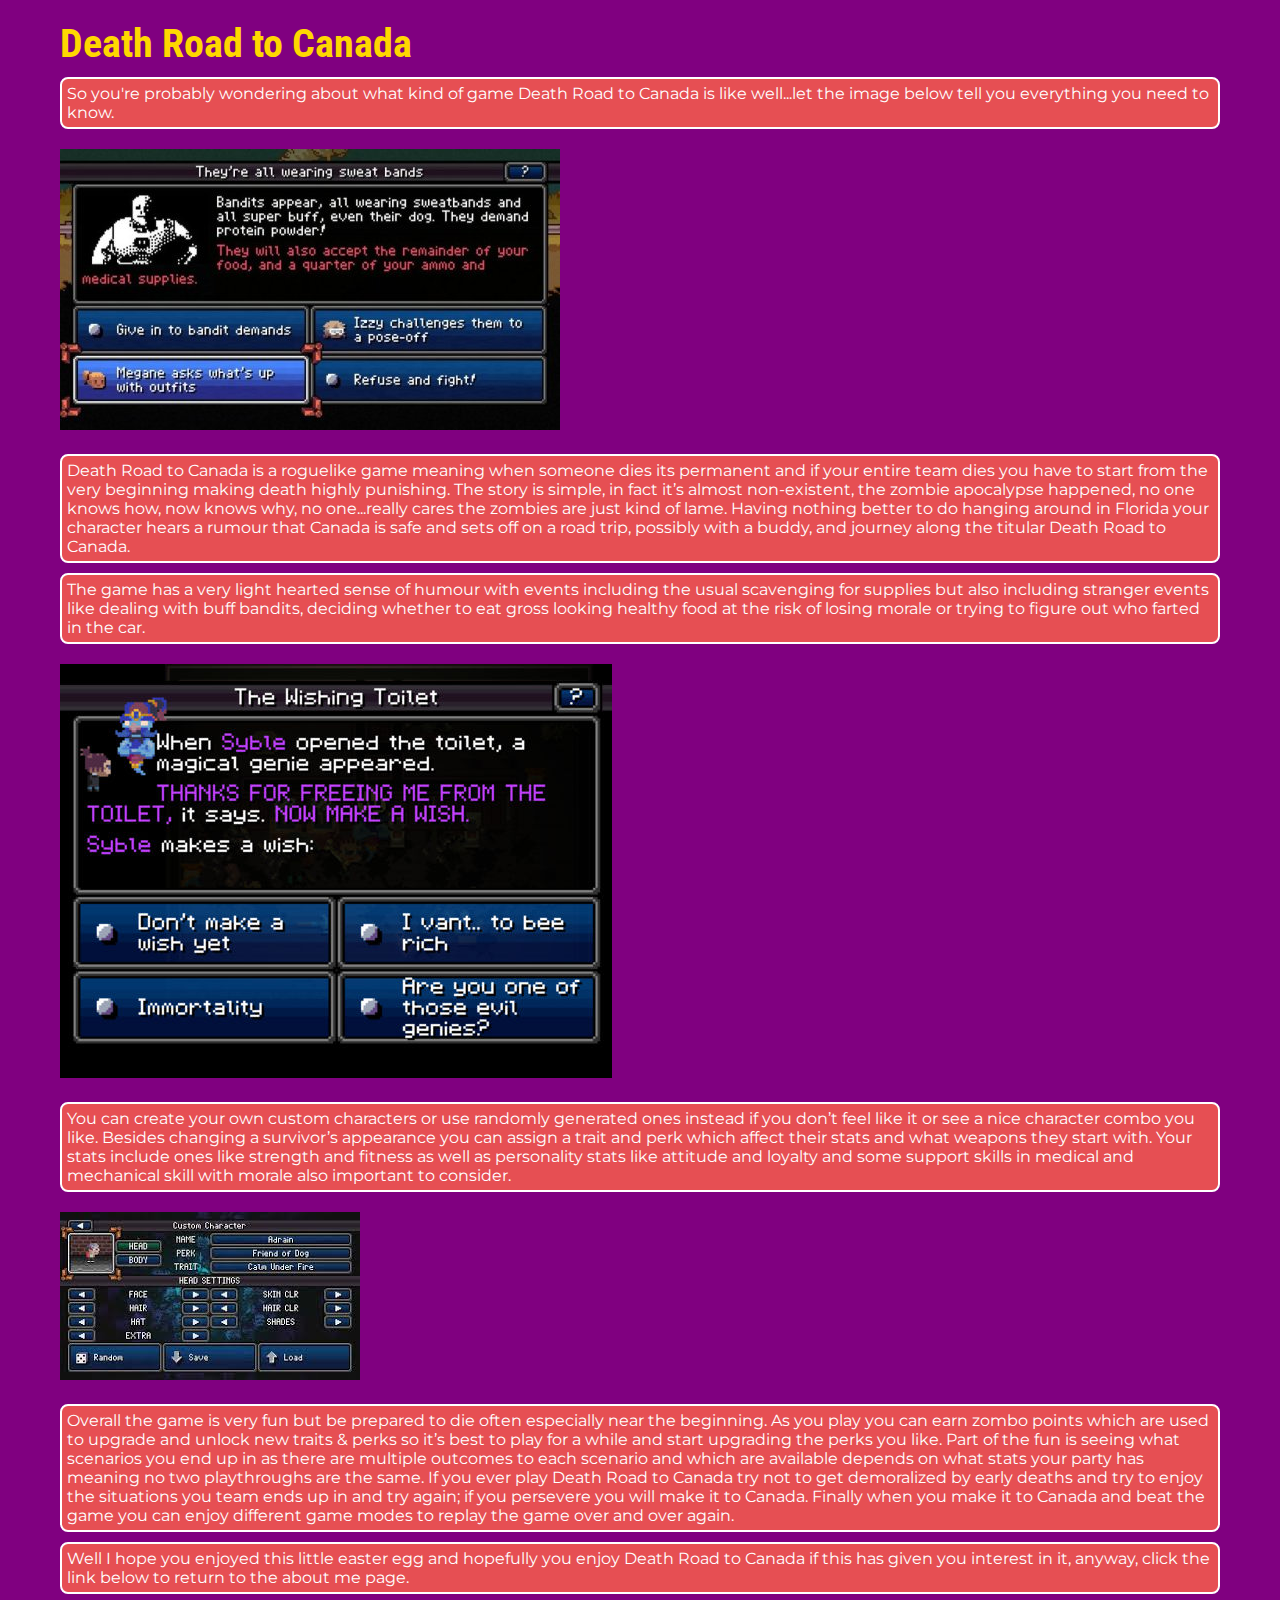
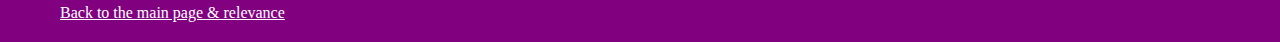
==== funpage.html @ 07bdb2be "Easter Egg Additions" ====
<!DOCTYPE html>
<html lang="en">
<head>
    <meta charset="UTF-8">
    <link rel="stylesheet" type="text/css" href="main.css">
    <title>Good Job</title>
</head>
<body>
    <h1>Death Road to Canada</h1>
    <p>
        So you're probably wondering about what kind of game Death Road to Canada is like well...let the image below tell you everything you need to know.
    </p>
    <img src =buffbandits.jpg alt = GameScreen>
    <p>
        Death Road to Canada is a roguelike game meaning when someone dies its permanent and if your entire team dies you have to start from the very beginning making death highly punishing. The story is simple, in fact it’s almost non-existent, the zombie apocalypse happened, no one knows how, now knows why, no one...really cares the zombies are just kind of lame. Having nothing better to do hanging around in Florida your character hears a rumour that Canada is safe and sets off on a road trip, possibly with a buddy, and journey along the titular Death Road to Canada.
    </p>
    <p>
        The game has a very light hearted sense of humour with events including the usual scavenging for supplies but also including stranger events like dealing with buff bandits, deciding whether to eat gross looking healthy food at the risk of losing morale or trying to figure out who farted in the car.
    </p>
    <img src =toiletgenie.jpeg alt = Genie>
    <p>
        You can create your own custom characters or use randomly generated ones instead if you don’t feel like it or see a nice character combo you like. Besides changing a survivor’s appearance you can assign a trait and perk which affect their stats and what weapons they start with. Your stats include ones like strength and fitness as well as personality stats like attitude and loyalty and some support skills in medical and mechanical skill with morale also important to consider.
    </p>
    <img src =charcreator.jpeg alt = CharacterCreator>
    <p>
        Overall the game is very fun but be prepared to die often especially near the beginning. As you play you can earn zombo points which are used to upgrade and unlock new traits & perks so it’s best to play for a while and start upgrading the perks you like. Part of the fun is seeing what scenarios you end up in as there are multiple outcomes to each scenario and which are available depends on what stats your party has meaning no two playthroughs are the same. If you ever play Death Road to Canada try not to get demoralized by early deaths and try to enjoy the situations you team ends up in and try again; if you persevere you will make it to Canada. Finally when you make it to Canada and beat the game you can enjoy different game modes to replay the game over and over again.
    </p>
    <p>
        Well I hope you enjoyed this little easter egg and hopefully you enjoy Death Road to Canada if this has given you interest in it, anyway, click the link below to return to the about me page.
    </p>
    <a href="index.html">Back to the main page & relevance</a> 
</body>
</html>
---- main.css ----
@import url('https://fonts.googleapis.com/css?family=Montserrat|Poppins:600|Roboto+Condensed:700&display=swap');
/* Site link for fonts: https://fonts.google.com/?selection.family=Montserrat|Poppins:600|Roboto+Condensed:700 */

* {
    background-color: purple;
    color: white;
    margin: 10px 20px 10px;
}

h1 {
    color: gold;
    font-size: 40px;
    font-family: 'Roboto Condensed', sans-serif;
}

h3 {
    color: gold;
    font-size: 25px;
    font-family: 'Roboto Condensed', sans-serif;
}

p {
    background-color: rgba(255, 99, 71, 0.8);
    font-family: 'Montserrat', sans-serif;
    border-style: solid;
    border-width: 2px;
    border-radius: 8px;
    border-color: white;
    padding: 5px;
}
.header {
    font-size: 50px;
    font-family: 'Roboto Condensed', sans-serif;
}

.center {
    text-align: center;
}

.image {
    max-width: 100%;
    height: auto;
}

.cn {
    border-radius: 50%;
}

.github {
    border-radius: 50%;
}

.ref {
    background-color: purple;
    text-align: left;
    border-style: dashed;
    border-color: white;
    max-width: 550px;
}

#list {
    font-family: 'Poppins', sans-serif;
    font-size: 17px;
    text-align: center;
    background-color: purple;
    border-style: solid;
    border-color: white;
    margin: 10px 25px 10px;
}

.funlink {
    display: flex;
    flex-direction: row;
    align-content: flex-end;
}
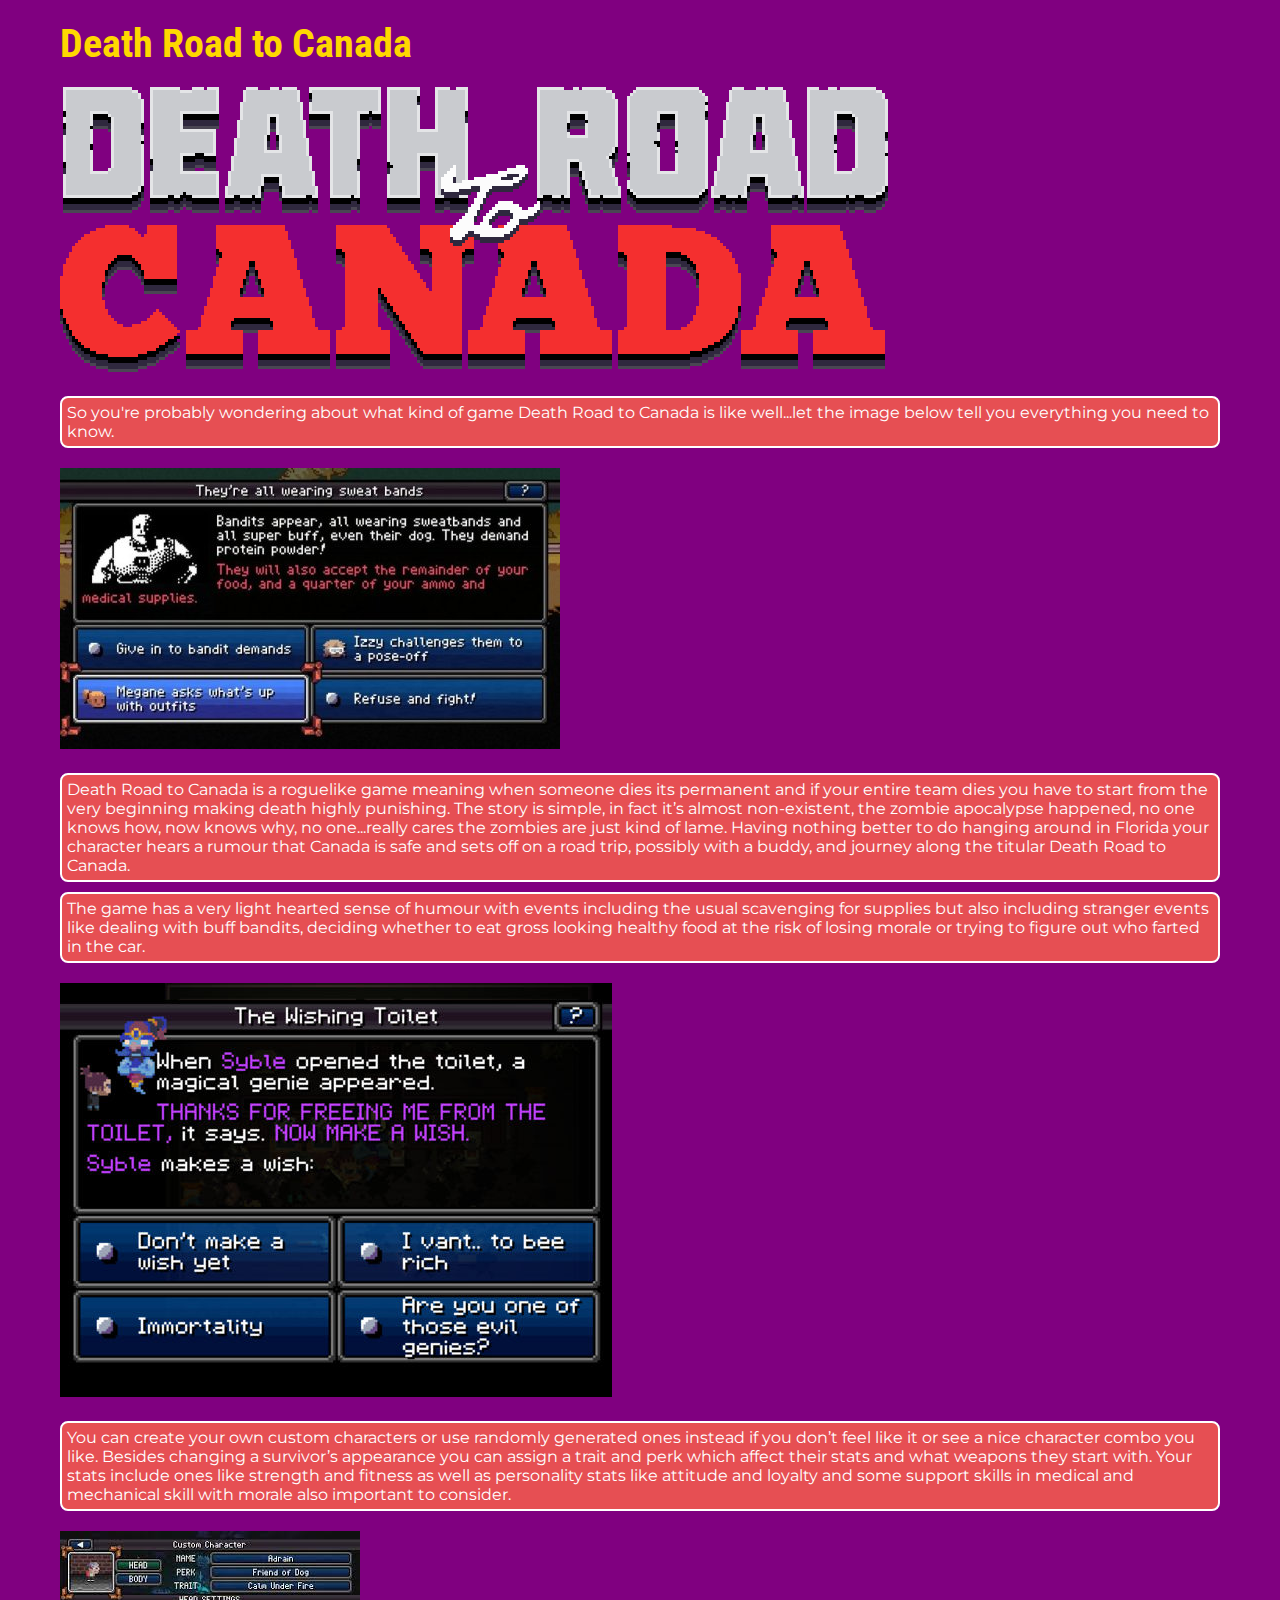
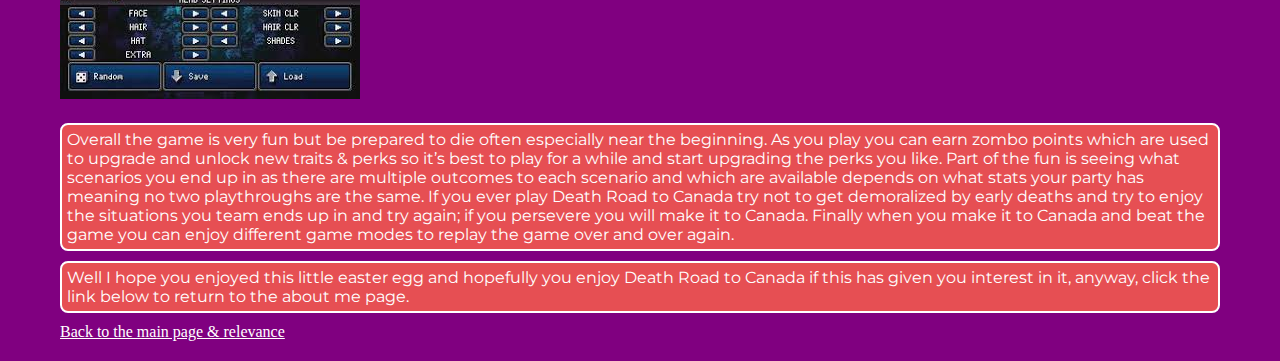
==== commit 9cc1b53b: "Easter Egg Image added" ====
--- a/funpage.html
+++ b/funpage.html
@@ -7,6 +7,7 @@
 </head>
 <body>
     <h1>Death Road to Canada</h1>
+    <img src =deathroadlogo.png alt = GameLogo>
     <p>
         So you're probably wondering about what kind of game Death Road to Canada is like well...let the image below tell you everything you need to know.
     </p>
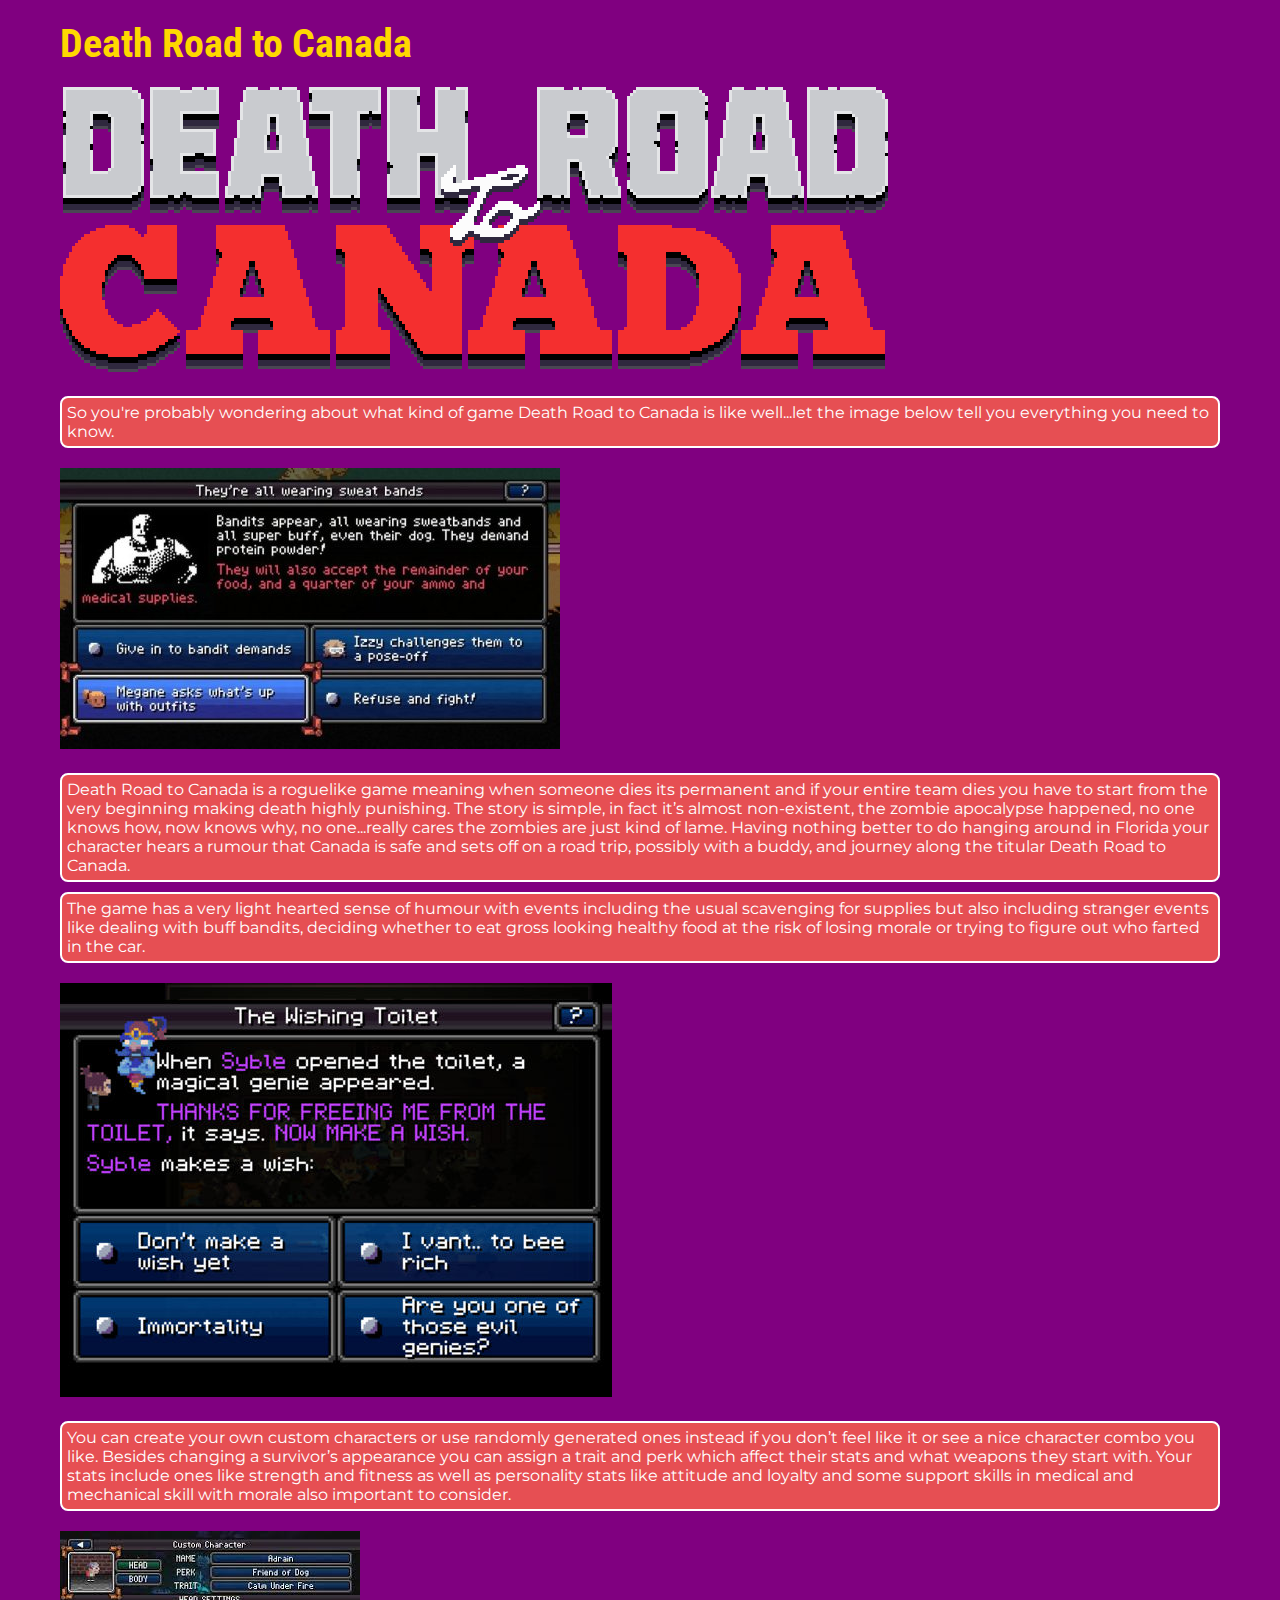
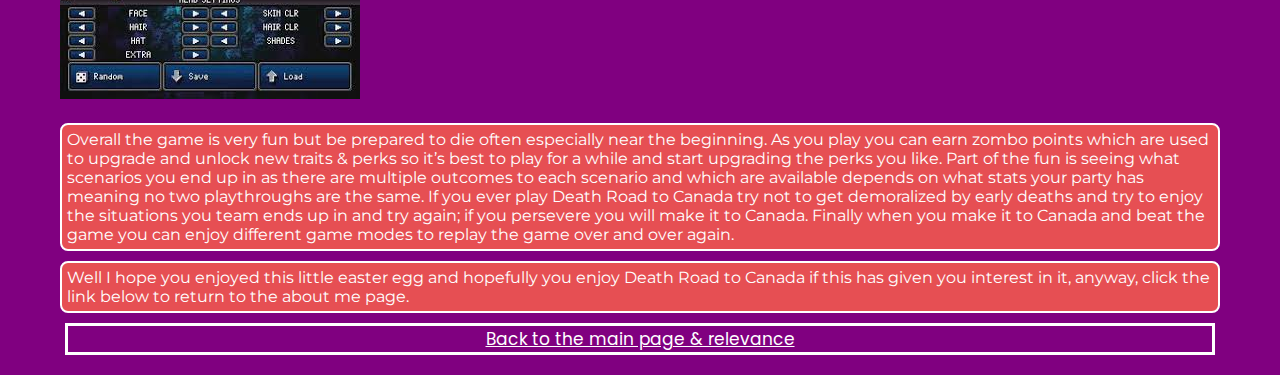
==== commit cd666226: "Changed font for link" ====
--- a/funpage.html
+++ b/funpage.html
@@ -29,6 +29,8 @@
     <p>
         Well I hope you enjoyed this little easter egg and hopefully you enjoy Death Road to Canada if this has given you interest in it, anyway, click the link below to return to the about me page.
     </p>
+    <div id="list">
     <a href="index.html">Back to the main page & relevance</a> 
+    </div>
 </body>
 </html>